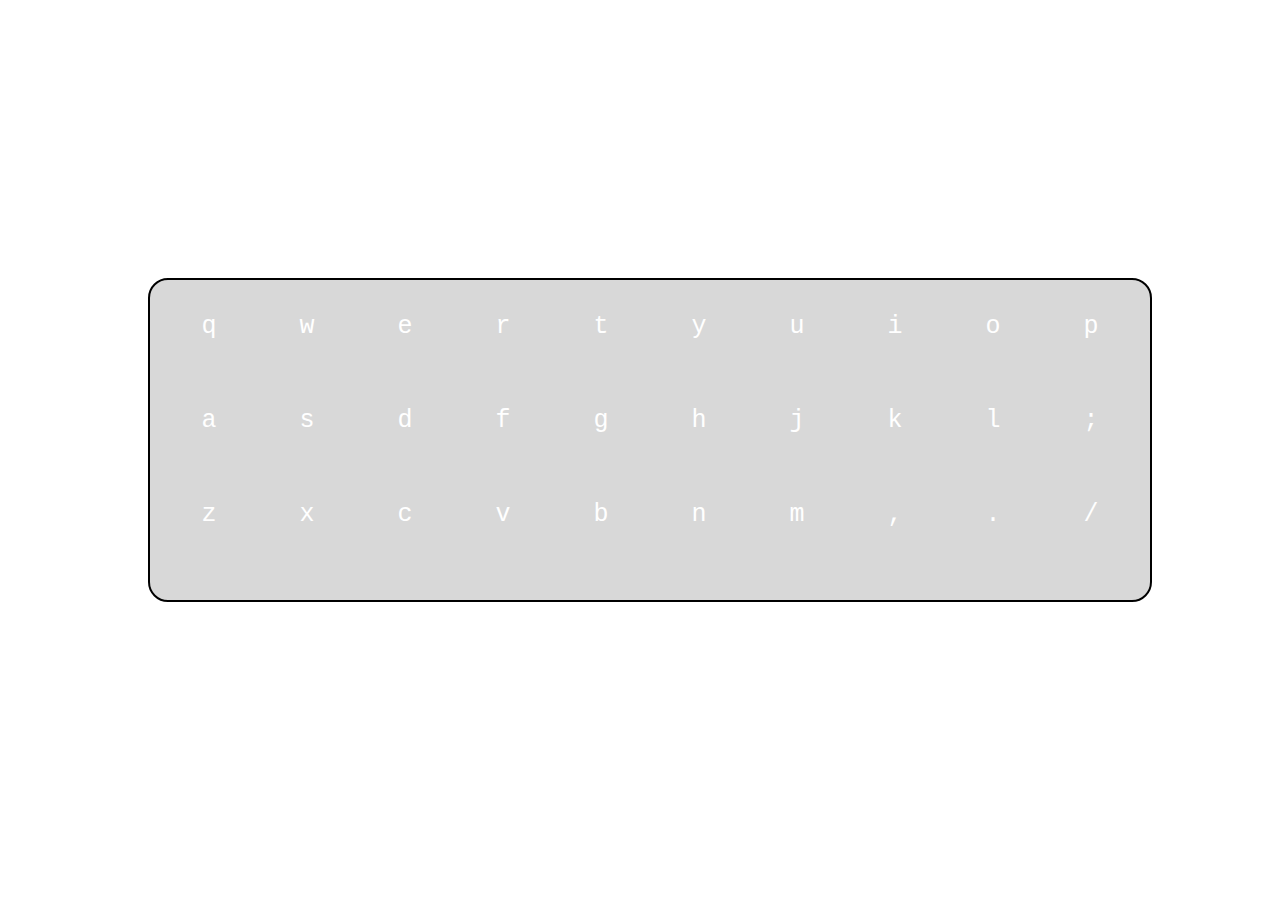
==== squash.html @ a6e938ca "got the squish mechanic" ====
<!DOCTYPE html>
<html>

    <head>
      <meta charset="UTF-8">
      <title>SquashEmz</title>
      <link rel="stylesheet" href="squash.css">

      </style>
    </head>

    <body>

      <div id="canvas">
       <div id="counter"></div>


        <div id="keyboard">
          <div id="q" class="keys row1">q</div>
          <div id="w" class="keys row1">w</div>
          <div id="e" class="keys row1">e</div>
          <div id="r" class="keys row1">r</div>
          <div id="t" class="keys row1">t</div>
          <div id="y" class="keys row1">y</div>
          <div id="u" class="keys row1">u</div>
          <div id="i" class="keys row1">i</div>
          <div id="o" class="keys row1">o</div>
          <div id="p" class="keys row1">p</div>
          <br>
          <div id="a" class="keys row2">a</div>
          <div id="s" class="keys row2">s</div>
          <div id="d" class="keys row2">d</div>
          <div id="f" class="keys row2">f</div>
          <div id="g" class="keys row2">g</div>
          <div id="h" class="keys row2">h</div>
          <div id="j" class="keys row2">j</div>
          <div id="k" class="keys row2">k</div>
          <div id="l" class="keys row2">l</div>
          <div id=";" class="keys row2">;</div>
          <br>
          <div id="z" class="keys row3">z</div>
          <div id="x" class="keys row3">x</div>
          <div id="c" class="keys row3">c</div>
          <div id="v" class="keys row3">v</div>
          <div id="b" class="keys row3">b</div>
          <div id="n" class="keys row3">n</div>
          <div id="m" class="keys row3">m</div>
          <div id="," class="keys row3">,</div>
          <div id="." class="keys row3">.</div>
          <div id="/" class="keys row3">/</div>


        </div>

      </div>











        <script src="https://ajax.googleapis.com/ajax/libs/jquery/2.1.3/jquery.min.js"></script>
        <script src="../project/jquerycollision1.0.2min/jquery-collision.min.js"></script>


    <script src="squash.js" type="text/javascript"></script>
    </body>

</html>
---- squash.css ----
.keys {
  height: 90px;
  width: 90px;
  text-align: center;
  background-image: url("http://static3.bigstockphoto.com/thumbs/9/6/1/small2/16955483.jpg");
  background-size: cover;
  color: white;
  font-size: 25px;
  font-family: courier;
  display: inline-block;
  margin: 2px;
  border-radius: 20px;
  line-height: 70px;
}
.bug{
  width: 50px;
  height: 50px;
  background-size: 100%;
  background-image: url(http://pldh.net/media/pokemon/gen4/hgss/010.png);
  position: absolute;
  z-index: 1;
}
.bug2 {
  width: 50px;
  height: 50px;
  background-size: 100%;
  background-image: url(http://pldh.net/media/pokemon/gen4/hgss/012.png);
  position: absolute;
  z-index: 1;
}
.kill {
  width: 50px;
  height: 50px;
  background-size: 100%;
  background-image: url(http://designertuts.com/assets/images/tuts/2007/07/splat.png);
  position: absolute;
  z-index: 1;
}

#keyboard {
  width: 980px;
  height: 300px;
  border: 2px solid black;
  border-radius: 20px;
  background: #d8d8d8;
  padding: 10px;
  text-align: center;
  float: left;
  position: absolute;
  left: 140px;
  top: 270px;
  z-index: 0;

}

#canvas {
  width: 1300px;
  height: 650px;
  background-image: url(http://epsolutions.centraldesktop.com/referralinformation/media/Desktop%20Template.jpg);
  background-size: 100%;
  position: relative;
}
#counter {
  color: green;
  text-align: center;
  font-size: 50px;
  z-index: 1;
}
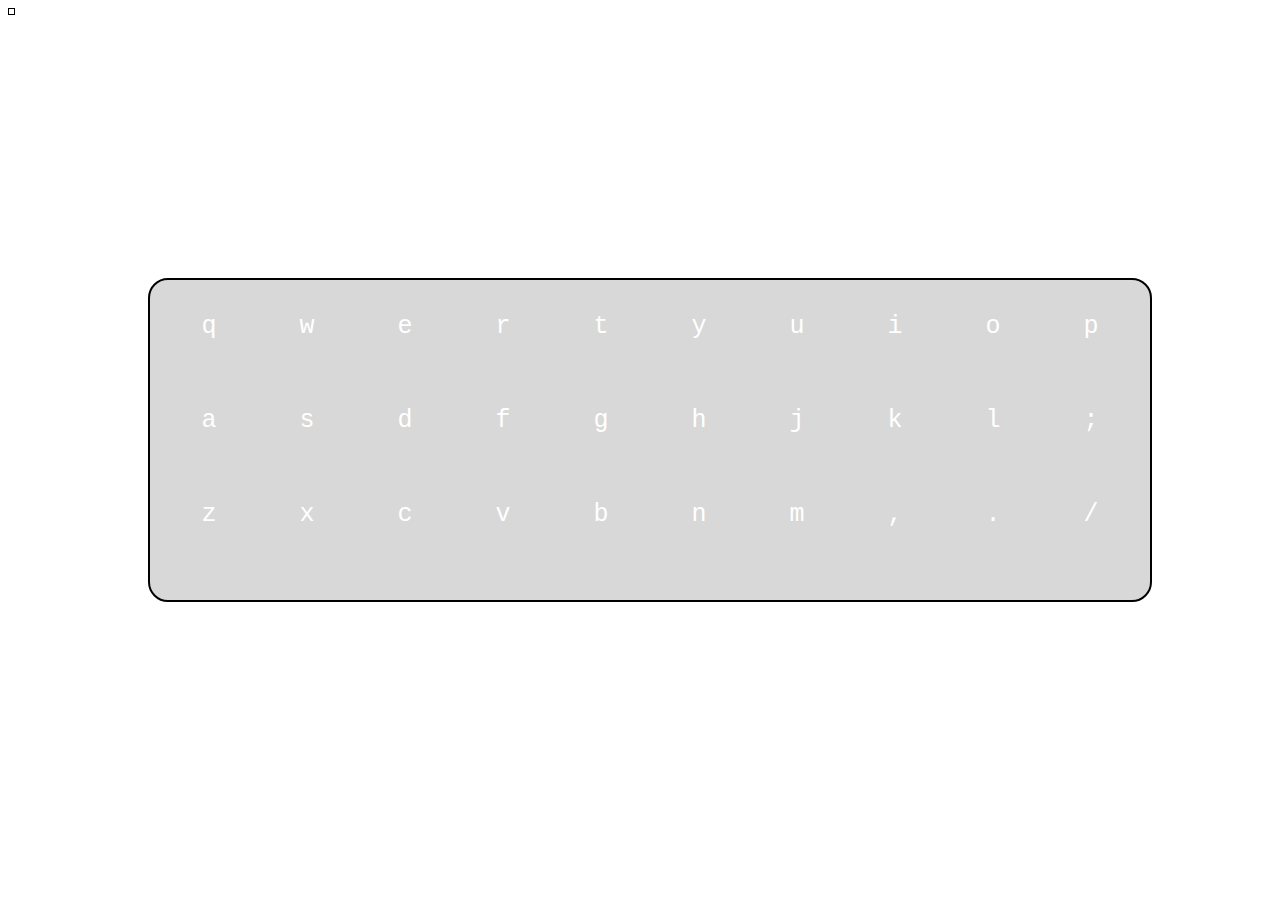
==== commit 680fb041: "squish complete..." ====
--- a/squash.html
+++ b/squash.html
@@ -12,6 +12,7 @@
     <body>
 
       <div id="canvas">
+      <div id="spawner"></div>
        <div id="counter"></div>
 
 
@@ -65,7 +66,7 @@
 
 
         <script src="https://ajax.googleapis.com/ajax/libs/jquery/2.1.3/jquery.min.js"></script>
-        <script src="../project/jquerycollision1.0.2min/jquery-collision.min.js"></script>
+
 
 
     <script src="squash.js" type="text/javascript"></script>
--- a/squash.css
+++ b/squash.css
@@ -13,8 +13,8 @@
   line-height: 70px;
 }
 .bug{
-  width: 50px;
-  height: 50px;
+  width: 40px;
+  height: 40px;
   background-size: 100%;
   background-image: url(http://pldh.net/media/pokemon/gen4/hgss/010.png);
   position: absolute;
@@ -26,15 +26,23 @@
   background-size: 100%;
   background-image: url(http://pldh.net/media/pokemon/gen4/hgss/012.png);
   position: absolute;
-  z-index: 1;
+  z-index: 2;
 }
 .kill {
-  width: 50px;
-  height: 50px;
+  width: 40px;
+  height: 40px;
   background-size: 100%;
   background-image: url(http://designertuts.com/assets/images/tuts/2007/07/splat.png);
   position: absolute;
   z-index: 1;
+}
+.kill2 {
+  width: 40px;
+  height: 40px;
+  background-size: 100%;
+  background-image: url(http://www.artistick.com/media/wysiwyg/620-crazy-paint.png);
+  position: absolute;
+  z-index: 2;
 }
 
 #keyboard {
@@ -60,6 +68,14 @@
   background-size: 100%;
   position: relative;
 }
+#spawner {
+  position: absolute;
+  float: left;
+  border: 1px solid black;
+  height: 5px;
+  width: 5px;
+z-index: 1;
+}
 #counter {
   color: green;
   text-align: center;
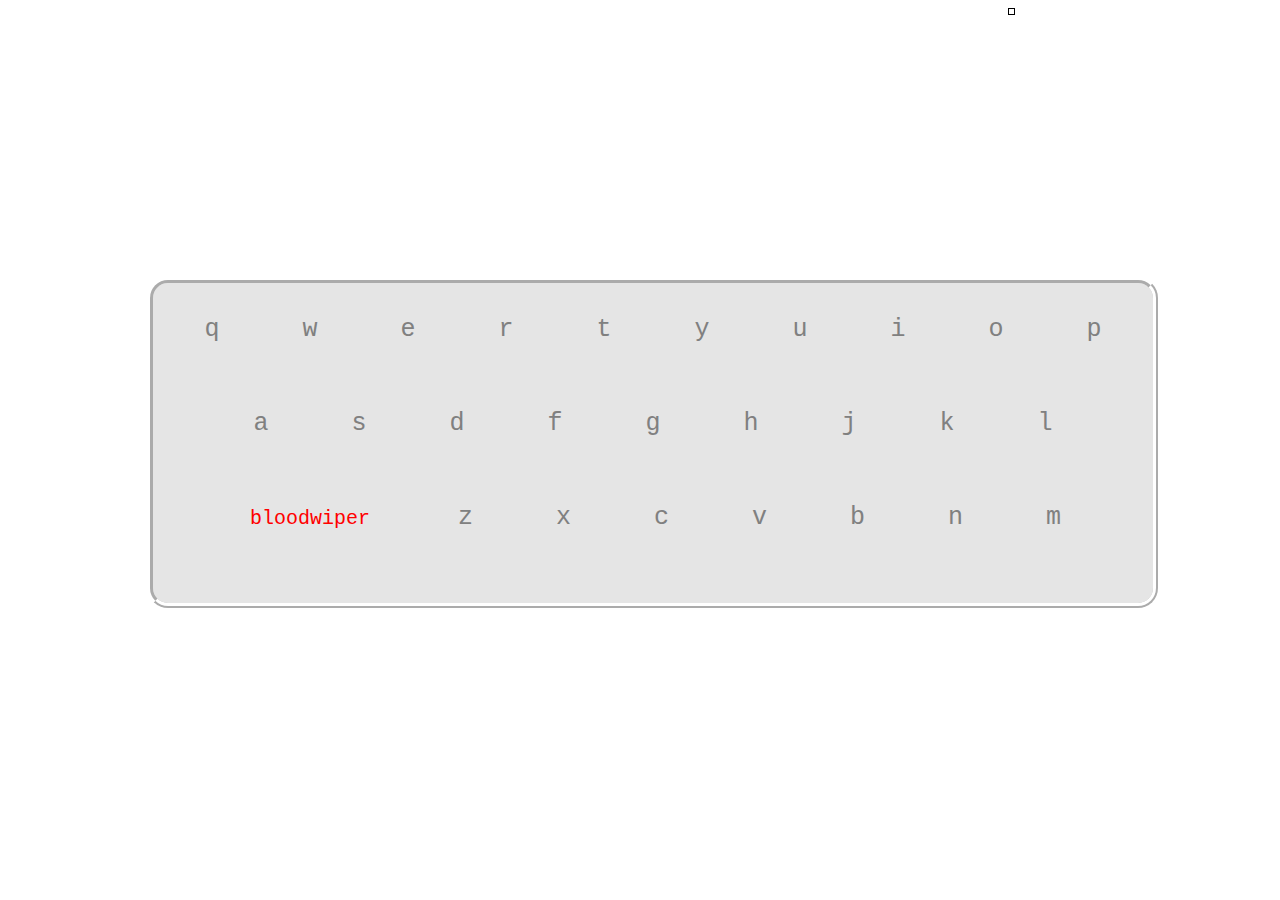
==== commit 4d2a10f6: "finished points" ====
--- a/squash.html
+++ b/squash.html
@@ -37,8 +37,9 @@
           <div id="j" class="keys row2">j</div>
           <div id="k" class="keys row2">k</div>
           <div id="l" class="keys row2">l</div>
-          <div id=";" class="keys row2">;</div>
+          <!-- <div id=";" class="keys row2">;</div> -->
           <br>
+          <div id="shift" class="keys">bloodwiper</div>
           <div id="z" class="keys row3">z</div>
           <div id="x" class="keys row3">x</div>
           <div id="c" class="keys row3">c</div>
@@ -46,9 +47,10 @@
           <div id="b" class="keys row3">b</div>
           <div id="n" class="keys row3">n</div>
           <div id="m" class="keys row3">m</div>
-          <div id="," class="keys row3">,</div>
+          <br>
+<!--           <div id="," class="keys row3">,</div>
           <div id="." class="keys row3">.</div>
-          <div id="/" class="keys row3">/</div>
+          <div id="/" class="keys row3">/</div> -->
 
 
         </div>
--- a/squash.css
+++ b/squash.css
@@ -2,14 +2,29 @@
   height: 90px;
   width: 90px;
   text-align: center;
-  background-image: url("http://static3.bigstockphoto.com/thumbs/9/6/1/small2/16955483.jpg");
+  background-image: url("https://s-media-cache-ak0.pinimg.com/236x/3e/02/a3/3e02a342dcfbe9c0d789fac3dc192170.jpg");
   background-size: cover;
-  color: white;
+  color: gray;
   font-size: 25px;
   font-family: courier;
   display: inline-block;
   margin: 2px;
   border-radius: 20px;
+  line-height: 70px;
+}
+#shift {
+  height: 85px;
+  width: 205px;
+  text-align: center;
+  background-image: url("https://s-media-cache-ak0.pinimg.com/236x/3e/02/a3/3e02a342dcfbe9c0d789fac3dc192170.jpg");
+  background-size: 100% 100%;
+  background-repeat: no-repeat;
+  color: red;
+  font-size: 20px;
+  font-family: courier;
+  display: inline-block;
+  margin: 2px;
+  border-radius: 10px;
   line-height: 70px;
 }
 .bug{
@@ -18,7 +33,7 @@
   background-size: 100%;
   background-image: url(http://pldh.net/media/pokemon/gen4/hgss/010.png);
   position: absolute;
-  z-index: 1;
+  z-index: 2;
 }
 .bug2 {
   width: 50px;
@@ -26,7 +41,7 @@
   background-size: 100%;
   background-image: url(http://pldh.net/media/pokemon/gen4/hgss/012.png);
   position: absolute;
-  z-index: 2;
+  z-index: 3;
 }
 .kill {
   width: 40px;
@@ -37,20 +52,19 @@
   z-index: 1;
 }
 .kill2 {
-  width: 40px;
-  height: 40px;
+  width: 60px;
+  height: 60px;
   background-size: 100%;
   background-image: url(http://www.artistick.com/media/wysiwyg/620-crazy-paint.png);
   position: absolute;
   z-index: 2;
 }
-
 #keyboard {
   width: 980px;
   height: 300px;
-  border: 2px solid black;
+  border: 5px ridge white;
   border-radius: 20px;
-  background: #d8d8d8;
+  background: #e5e5e5;
   padding: 10px;
   text-align: center;
   float: left;
@@ -58,9 +72,7 @@
   left: 140px;
   top: 270px;
   z-index: 0;
-
 }
-
 #canvas {
   width: 1300px;
   height: 650px;
@@ -69,21 +81,31 @@
   position: relative;
 }
 #spawner {
+  left: 1000px;
   position: absolute;
-  float: left;
   border: 1px solid black;
   height: 5px;
   width: 5px;
-z-index: 1;
+  z-index: 1;
 }
 #counter {
   color: green;
   text-align: center;
   font-size: 50px;
   z-index: 1;
+  font-family: Courier;
+}
+.plus {
+  color: green;
+  position: absolute;
+  font-size: 20px;
+  z-index: 4;
+}
+.minus {
+  color: red;
+  font-size: 20px;
+  z-index: 4;
+  position: absolute;
 }
 
 
-
-
-
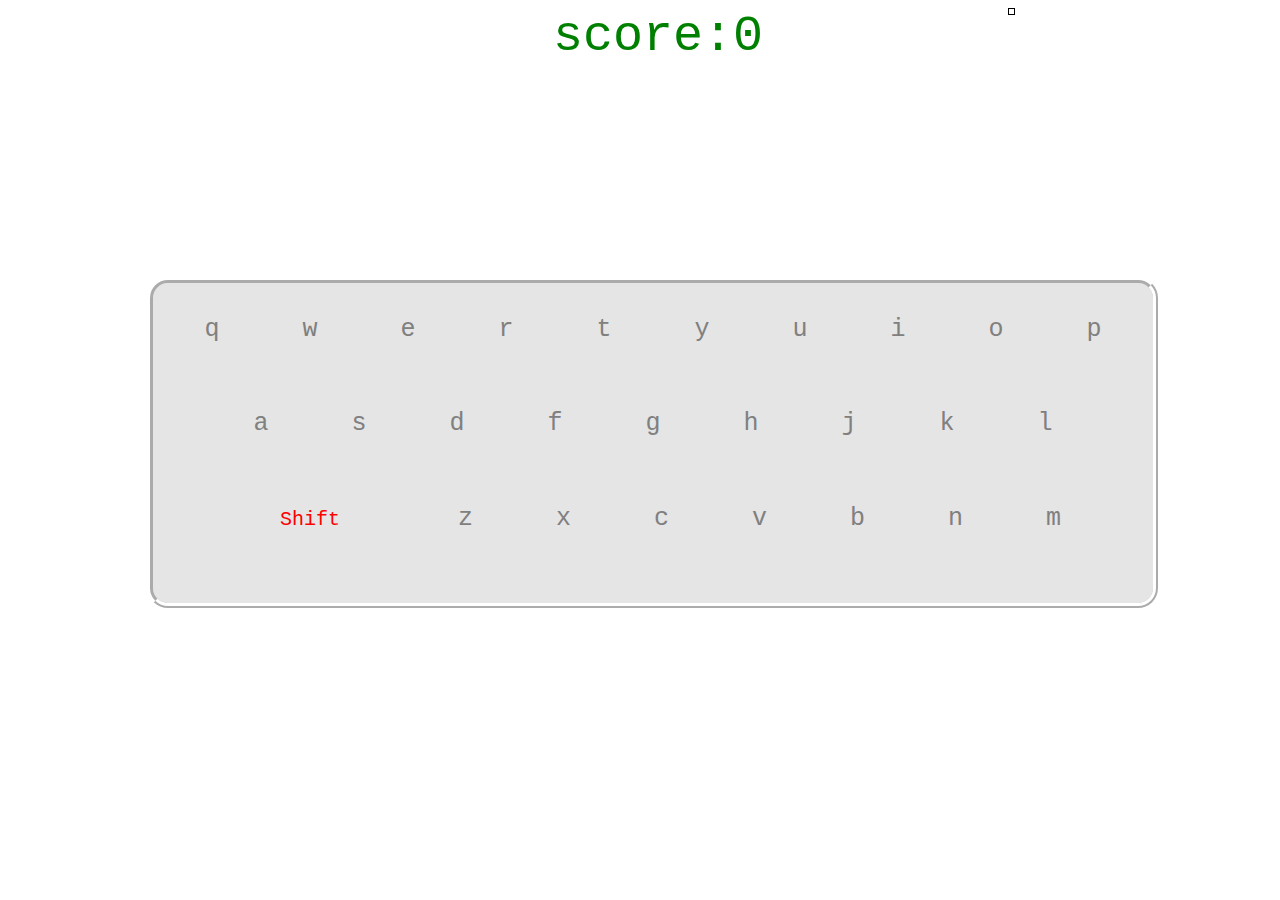
==== commit 395d4bb8: "shift key" ====
--- a/squash.html
+++ b/squash.html
@@ -14,6 +14,7 @@
       <div id="canvas">
       <div id="spawner"></div>
        <div id="counter"></div>
+       <div id="scoreboard"></div>
 
 
         <div id="keyboard">
@@ -39,7 +40,7 @@
           <div id="l" class="keys row2">l</div>
           <!-- <div id=";" class="keys row2">;</div> -->
           <br>
-          <div id="shift" class="keys">bloodwiper</div>
+          <div id="shift" class="keys"><p>Shift</p></div>
           <div id="z" class="keys row3">z</div>
           <div id="x" class="keys row3">x</div>
           <div id="c" class="keys row3">c</div>
--- a/squash.css
+++ b/squash.css
@@ -19,13 +19,18 @@
   background-image: url("https://s-media-cache-ak0.pinimg.com/236x/3e/02/a3/3e02a342dcfbe9c0d789fac3dc192170.jpg");
   background-size: 100% 100%;
   background-repeat: no-repeat;
-  color: red;
   font-size: 20px;
-  font-family: courier;
   display: inline-block;
   margin: 2px;
   border-radius: 10px;
   line-height: 70px;
+}
+p {
+  color: red;
+  font-size: 20px;
+  font-family: courier;
+  text-align: center;
+  margin: 2px;
 }
 .bug{
   width: 40px;
@@ -95,17 +100,33 @@
   z-index: 1;
   font-family: Courier;
 }
+#scoreboard {
+  color: green;
+  text-align: center;
+  font-size: 50px;
+  z-index: 1;
+  font-family: Courier;
+}
 .plus {
-  color: green;
+  color: #155b00;
   position: absolute;
-  font-size: 20px;
+  font-size: 11px;
+  font-weight: bold;
+  font-family: Verdana;
   z-index: 4;
 }
 .minus {
   color: red;
+  position: absolute;
   font-size: 20px;
+  font-weight: bold;
+  font-family: Verdana;
+  background-image: url(http://www.clker.com/cliparts/F/q/8/F/M/O/pow-hi.png);
+  background-size: 100% 100%;
+  height: 55px;
+  width: 100px;
+  text-align: center;
   z-index: 4;
-  position: absolute;
 }
 
 
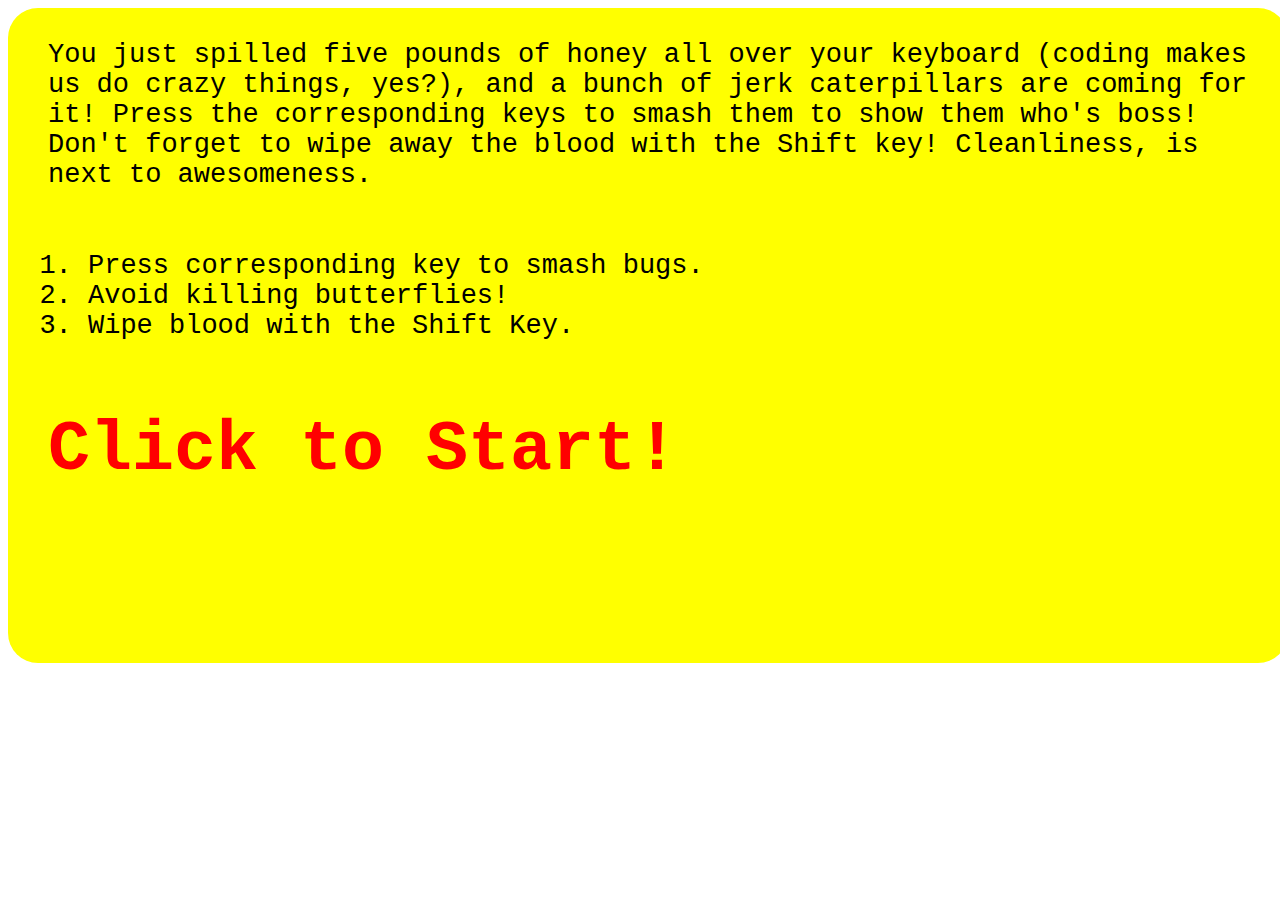
==== commit 98ad2a5d: "final" ====
--- a/squash.html
+++ b/squash.html
@@ -5,74 +5,63 @@
       <meta charset="UTF-8">
       <title>SquashEmz</title>
       <link rel="stylesheet" href="squash.css">
-
-      </style>
     </head>
 
     <body>
+      <div id="startscreen">
+        <p class="start">You just spilled five pounds of honey all over your keyboard (coding makes us do crazy things, yes?), and a bunch of jerk caterpillars are coming for it! Press the corresponding keys to smash them to show them who's boss! Don't forget to wipe away the blood with the Shift key! Cleanliness, is next to awesomeness.</p>
+        <br>
+            <ol>
+                <li>Press corresponding key to smash bugs.</li>
+                <li>Avoid killing butterflies!</li>
+                <li>Wipe blood with the Shift Key.</li>
+            </ol>
+        <div id="pic"></div>
+        <p class="start1">Click to Start!</p>
+      </div>
 
-      <div id="canvas">
-      <div id="spawner"></div>
-       <div id="counter"></div>
-       <div id="scoreboard"></div>
+        <div id="canvas">
+         <div id="counter"></div>
+         <div id="scoreboard"></div>
 
+          <div id="keyboard">
+            <div id="q" class="keys row1">q</div>
+            <div id="w" class="keys row1">w</div>
+            <div id="e" class="keys row1">e</div>
+            <div id="r" class="keys row1">r</div>
+            <div id="t" class="keys row1">t</div>
+            <div id="y" class="keys row1">y</div>
+            <div id="u" class="keys row1">u</div>
+            <div id="i" class="keys row1">i</div>
+            <div id="o" class="keys row1">o</div>
+            <div id="p" class="keys row1">p</div>
+            <br>
+            <div id="a" class="keys row2">a</div>
+            <div id="s" class="keys row2">s</div>
+            <div id="d" class="keys row2">d</div>
+            <div id="f" class="keys row2">f</div>
+            <div id="g" class="keys row2">g</div>
+            <div id="h" class="keys row2">h</div>
+            <div id="j" class="keys row2">j</div>
+            <div id="k" class="keys row2">k</div>
+            <div id="l" class="keys row2">l</div>
+            <br>
+            <div id="shift" class="keys"><p id="shiftkey">Shift</p></div>
+            <div id="z" class="keys row3">z</div>
+            <div id="x" class="keys row3">x</div>
+            <div id="c" class="keys row3">c</div>
+            <div id="v" class="keys row3">v</div>
+            <div id="b" class="keys row3">b</div>
+            <div id="n" class="keys row3">n</div>
+            <div id="m" class="keys row3">m</div>
+            <br>
 
-        <div id="keyboard">
-          <div id="q" class="keys row1">q</div>
-          <div id="w" class="keys row1">w</div>
-          <div id="e" class="keys row1">e</div>
-          <div id="r" class="keys row1">r</div>
-          <div id="t" class="keys row1">t</div>
-          <div id="y" class="keys row1">y</div>
-          <div id="u" class="keys row1">u</div>
-          <div id="i" class="keys row1">i</div>
-          <div id="o" class="keys row1">o</div>
-          <div id="p" class="keys row1">p</div>
-          <br>
-          <div id="a" class="keys row2">a</div>
-          <div id="s" class="keys row2">s</div>
-          <div id="d" class="keys row2">d</div>
-          <div id="f" class="keys row2">f</div>
-          <div id="g" class="keys row2">g</div>
-          <div id="h" class="keys row2">h</div>
-          <div id="j" class="keys row2">j</div>
-          <div id="k" class="keys row2">k</div>
-          <div id="l" class="keys row2">l</div>
-          <!-- <div id=";" class="keys row2">;</div> -->
-          <br>
-          <div id="shift" class="keys"><p>Shift</p></div>
-          <div id="z" class="keys row3">z</div>
-          <div id="x" class="keys row3">x</div>
-          <div id="c" class="keys row3">c</div>
-          <div id="v" class="keys row3">v</div>
-          <div id="b" class="keys row3">b</div>
-          <div id="n" class="keys row3">n</div>
-          <div id="m" class="keys row3">m</div>
-          <br>
-<!--           <div id="," class="keys row3">,</div>
-          <div id="." class="keys row3">.</div>
-          <div id="/" class="keys row3">/</div> -->
-
-
+          </div>
         </div>
 
-      </div>
+         <script src="https://ajax.googleapis.com/ajax/libs/jquery/2.1.3/jquery.min.js"></script>
 
-
-
-
-
-
-
-
-
-
-
-        <script src="https://ajax.googleapis.com/ajax/libs/jquery/2.1.3/jquery.min.js"></script>
-
-
-
-    <script src="squash.js" type="text/javascript"></script>
+         <script src="squash.js" type="text/javascript"></script>
     </body>
 
 </html>
--- a/squash.css
+++ b/squash.css
@@ -25,11 +25,9 @@
   border-radius: 10px;
   line-height: 70px;
 }
-p {
+#shiftkey {
   color: red;
-  font-size: 20px;
   font-family: courier;
-  text-align: center;
   margin: 2px;
 }
 .bug{
@@ -85,25 +83,17 @@
   background-size: 100%;
   position: relative;
 }
-#spawner {
-  left: 1000px;
-  position: absolute;
-  border: 1px solid black;
-  height: 5px;
-  width: 5px;
-  z-index: 1;
-}
 #counter {
   color: green;
   text-align: center;
-  font-size: 50px;
+  font-size: 40px;
   z-index: 1;
   font-family: Courier;
 }
 #scoreboard {
   color: green;
   text-align: center;
-  font-size: 50px;
+  font-size: 40px;
   z-index: 1;
   font-family: Courier;
 }
@@ -128,5 +118,32 @@
   text-align: center;
   z-index: 4;
 }
+#startscreen {
+  background: yellow;
+  height: 650px;
+  width: 1200px;
+  position: relative;
+  padding: 5px 40px 0px 40px;
+  border-radius: 30px;
+}
+.start, li {
+  font-family: Courier;
+  font-size: 27px;
+  font-color: black;
+}
+.start1 {
+  font-family: Courier;
+  font-weight: bold;
+  font-size: 70px;
+  color: red;
+}
+#pic {
+  position: absolute;
+  height: 500px;
+  width: 500px;
+  right: -25px;
+  bottom: 10px;
+  background-image: url(http://www.misskatecuttables.com/uploads/shopping_cart/7377/large_cute-bug.png);
+}
 
 
